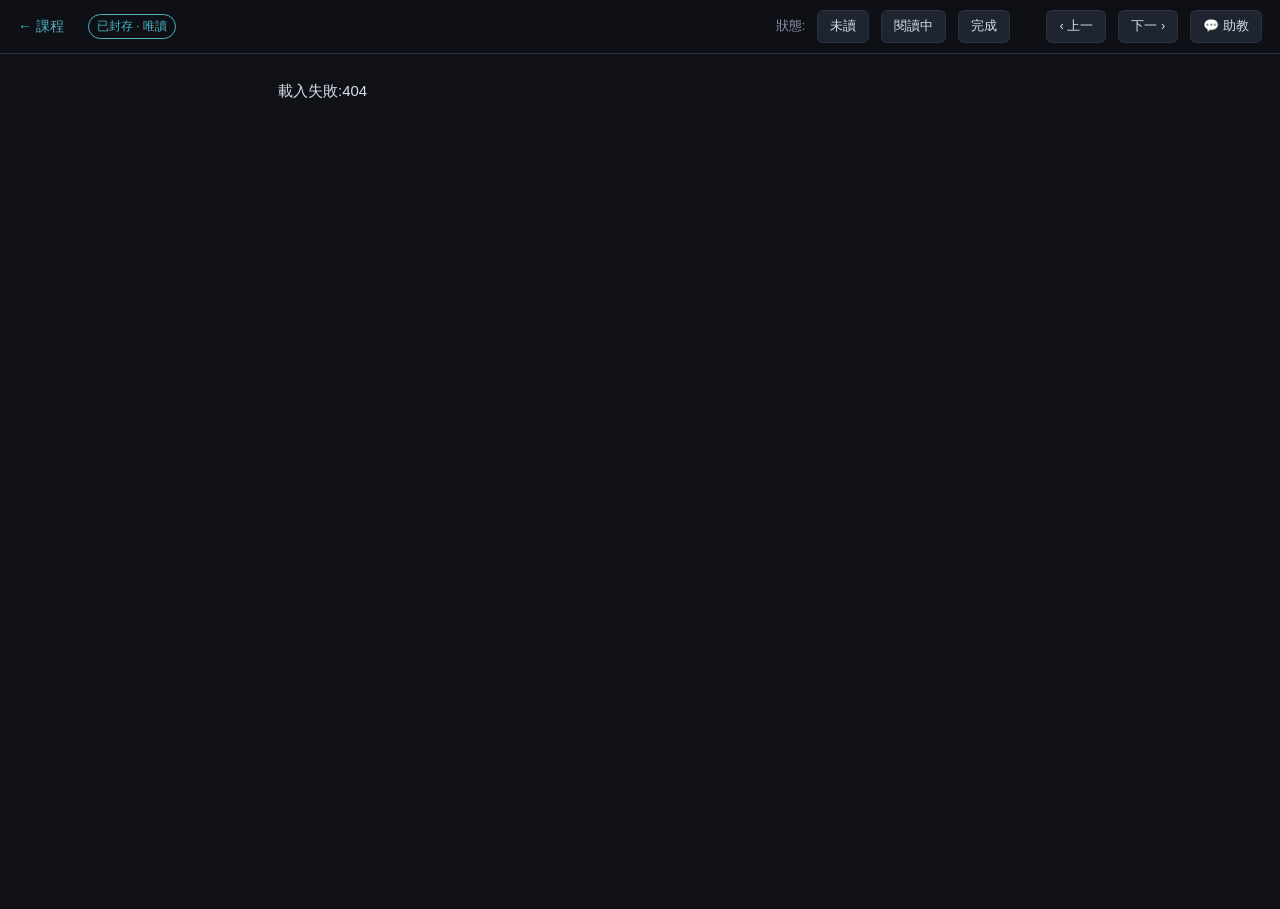
==== app/web/reader.html @ 12bd4fd9 "feat: 支援課程封存與來源搜尋" ====
<!DOCTYPE html>
<html lang="zh-TW">
<head>
<meta charset="utf-8">
<meta name="viewport" content="width=device-width, initial-scale=1">
<title>講義</title>
<link rel="manifest" href="manifest.json">
<link rel="icon" href="icon.svg" type="image/svg+xml">
<link rel="apple-touch-icon" href="apple-touch-icon.png">
<meta name="apple-mobile-web-app-capable" content="yes">
<meta name="apple-mobile-web-app-status-bar-style" content="default">
<meta name="theme-color" content="#0f1117">
<script src="pwa.js"></script>
<link rel="stylesheet" href="style.css">
<link rel="stylesheet" href="vendor/highlight-github-dark.min.css">
<link rel="stylesheet" href="vendor/katex/katex.min.css">
<script src="vendor/markdown-it.min.js"></script>
<script src="vendor/highlight.min.js"></script>
<script src="vendor/mermaid.min.js"></script>
<script src="vendor/katex/katex.min.js"></script>
<script src="vendor/katex/auto-render.min.js"></script>
</head>
<body>
<div class="topbar">
  <a id="backLink" href="./">← 課程</a>
  <span id="crumb" class="dim crumb"></span>
  <span id="archiveBadge" class="badge archived" hidden>已封存 · 唯讀</span>
  <span class="spacer"></span>
  <span class="dim hide-sm">狀態:</span>
  <button data-state="unread">未讀</button>
  <button data-state="reading">閱讀中</button>
  <button data-state="done">完成</button>
  <span class="hide-sm" style="width:12px"></span>
  <button id="prevBtn">‹ 上一</button>
  <button id="nextBtn">下一 ›</button>
  <button id="chatToggle">💬 助教</button>
</div>

<div class="layout">
  <div class="content">
    <article id="md" class="md"></article>
    <section id="selfcheck" class="md" style="padding-top:0"></section>
  </div>

  <aside class="chatpanel collapsed" id="chatpanel">
    <header>
      <b>單元助教</b>
      <span class="dim chat-sub">知道你的診斷弱點與本單元內容</span>
      <span class="spacer"></span>
      <button id="chatFull" title="切換全螢幕">⤢ 全螢幕</button>
      <button id="newChat" title="開新對話">＋新對話</button>
      <button id="chatClose" title="關閉">✕</button>
    </header>
    <div class="chatbar" id="chatBar" hidden>
      <select id="agentPick" title="選擇助教 agent"></select>
      <select id="modelPick" title="選擇模型"></select>
      <span class="dim" id="agentNote"></span>
    </div>
    <!-- 歷史對話自己一列:三個 select 塞不進 380px 側欄扣掉 padding 的 352px -->
    <div class="chatbar" id="sessRow" hidden>
      <select id="sessPick" title="切換歷史對話"></select>
      <span class="dim" id="sessNote"></span>
    </div>
    <div class="chatlog" id="chatlog"></div>
    <div class="chatinput">
      <textarea id="chatText" placeholder="問這份講義的任何問題…(Enter 送出,Shift+Enter 換行)"></textarea>
      <button class="primary" id="chatSend">送出</button>
    </div>
  </aside>
</div>

<script>
const qs = new URLSearchParams(location.search);
const course = qs.get('course'), unit = qs.get('unit');
// 回上一頁要回到這門課的專頁,不是首頁。講義是開在新分頁的,沒有 history 可退,
// 只能自己組 hash;course 缺了(不該發生)才退回首頁。
document.getElementById('backLink').href = course ? `./#/c/${encodeURIComponent(course)}` : './';
const mdi = window.markdownit({ html: false, linkify: true, breaks: false,
  highlight: (str, lang) => {
    if (lang === 'mermaid') return '<div class="mermaid">' + str.replace(/&/g,'&amp;').replace(/</g,'&lt;') + '</div>';
    if (lang && hljs.getLanguage(lang)) { try { return hljs.highlight(str, { language: lang }).value; } catch {} }
    return '';
  }});
mermaid.initialize({ startOnLoad: false, theme: 'dark' });

let unitData = null;
let OFFLINE = false; // SW 回快取(X-Sw-Cache: hit)= 連不上 Mac

async function api(path, opts) {
  const r = await fetch(path, opts);
  if (PWA.fromCache(r)) setOffline();
  if (!r.ok) throw new Error((await r.json().catch(()=>({}))).error || r.status);
  return r.json();
}

const isArchived = () => unitData && unitData.courseStatus === 'archived';

function applyArchiveUI() {
  if (!isArchived()) return;
  const badge = document.getElementById('archiveBadge');
  badge.hidden = false;
  document.querySelectorAll('.topbar [data-state]').forEach(b => {
    b.disabled = true; b.title = '課程已封存，請先還原才能修改進度';
  });
  const send = document.getElementById('chatSend');
  const ta = document.getElementById('chatText');
  send.disabled = true; send.title = '課程已封存，請先還原才能詢問助教';
  ta.disabled = true; ta.placeholder = '課程已封存，請先還原才能詢問助教';
  document.getElementById('newChat').disabled = true;
  agentPick.disabled = true; modelPick.disabled = true;
  document.querySelectorAll('#selfcheck textarea, #selfcheck button.primary').forEach(el => {
    el.disabled = true; el.title = '課程已封存，請先還原才能作答';
  });
  document.querySelectorAll('#selfcheck .result').forEach(r => {
    if (!r.textContent) r.textContent = '課程已封存，可查看歷次作答';
  });
}

function setOffline() {
  if (!OFFLINE) {
    OFFLINE = true;
    const b = document.createElement('span');
    b.className = 'badge offline';
    b.textContent = '離線';
    document.getElementById('crumb').after(b);
  }
  applyOfflineUI();
}

// 冪等;selfcheck 卡片是非同步長出來的,長完後需要再跑一次
function applyOfflineUI() {
  document.querySelectorAll('.topbar [data-state]').forEach(b => {
    b.disabled = true; b.title = '離線,需連上 Mac';
  });
  const send = document.getElementById('chatSend');
  send.disabled = true; send.title = '離線,需連上 Mac';
  const ta = document.getElementById('chatText');
  ta.disabled = true; ta.placeholder = '離線,需連上 Mac 才能使用助教';
  document.querySelectorAll('#selfcheck button.primary').forEach(b => {
    b.disabled = true; b.title = '離線,需連上 Mac';
  });
  document.querySelectorAll('#selfcheck .result').forEach(r => {
    if (!r.textContent) r.textContent = '離線,需連上 Mac 才能批改';
  });
}

function esc(s) { return s.replace(/&/g,'&amp;').replace(/</g,'&lt;'); }

async function load() {
  unitData = await api(`api/unit?course=${encodeURIComponent(course)}&unit=${encodeURIComponent(unit)}`);
  document.title = unitData.courseTitle + ' · ' + unit;
  document.getElementById('crumb').textContent = unitData.courseTitle + ' / ' + unit.replace(/\.md$/, '');
  if (isArchived()) document.getElementById('backLink').href = `./#/archive/${encodeURIComponent(course)}`;
  const mdEl = document.getElementById('md');
  mdEl.innerHTML = mdi.render(unitData.md);
  mermaid.run({ querySelector: '#md .mermaid' }).catch(()=>{});
  // $$ 數學式(fundamental-analysis 等課程使用)
  if (window.renderMathInElement) renderMathInElement(mdEl, {
    delimiters: [
      { left: '$$', right: '$$', display: true },
      { left: '\\(', right: '\\)', display: false },
    ],
    throwOnError: false,
  });
  // 講義內的相對 .md 連結改走 reader
  mdEl.querySelectorAll('a[href$=".md"]').forEach(a => {
    const href = a.getAttribute('href');
    if (/^https?:/.test(href)) return;
    const file = href.split('/').pop();
    a.href = `reader.html?course=${encodeURIComponent(course)}&unit=${encodeURIComponent(file)}`;
  });
  renderStateButtons(unitData.state);
  setupNav();
  renderSelfcheck().then(applyArchiveUI);
  applyArchiveUI();
  // 選單要先建好,loadChatHistory 才有辦法把它還原成該段對話用的 agent
  loadAgents().then(loadChatHistory);
}

function renderStateButtons(state) {
  document.querySelectorAll('.topbar [data-state]').forEach(b => {
    b.classList.toggle('active', b.dataset.state === state);
    b.disabled = !!isArchived();
    b.onclick = async () => {
      if (OFFLINE || isArchived()) return;
      await api('api/progress', { method: 'POST', headers: {'Content-Type':'application/json'},
        body: JSON.stringify({ course, unit, state: b.dataset.state }) });
      renderStateButtons(b.dataset.state);
    };
  });
}

function setupNav() {
  const files = unitData.units.map(u => u.file);
  const i = files.indexOf(unit);
  const go = f => location.href = `reader.html?course=${encodeURIComponent(course)}&unit=${encodeURIComponent(f)}`;
  const prev = document.getElementById('prevBtn'), next = document.getElementById('nextBtn');
  prev.disabled = i <= 0; next.disabled = i < 0 || i >= files.length - 1;
  prev.onclick = () => go(files[i-1]); next.onclick = () => go(files[i+1]);
}

// ---------- 自答題 ----------
async function renderSelfcheck() {
  const el = document.getElementById('selfcheck');
  if (!unitData.questions.length) return;
  const attempts = await api(`api/selfcheck?course=${encodeURIComponent(course)}&unit=${encodeURIComponent(unit)}`);
  el.innerHTML = '<h2>自答題(AI 批改)</h2><p class="dim">' + (isArchived()
    ? '這門課已封存，可查看歷次作答；還原後才能再次批改。'
    : '用自己的話、90 秒能講完的量。批改後才會顯示必含概念。') + '</p>';
  for (const q of unitData.questions) {
    const hist = attempts.filter(a => a.question_id === q.id);
    const last = hist[hist.length - 1];
    const card = document.createElement('div');
    card.className = 'card';
    card.innerHTML = `
      <div><b>${esc(q.question)}</b></div>
      ${last ? `<div class="dim">上次:<span class="verdict-${last.verdict}">${last.verdict === 'pass' ? '通過' : '回爐'}</span> · ${new Date(last.ts).toLocaleString('zh-TW')} · 共 ${hist.length} 次</div>` : ''}
      <textarea rows="4" placeholder="作答…"></textarea>
      <div style="margin-top:8px; display:flex; gap:8px; align-items:center;">
        <button class="primary">送出批改</button>
        ${hist.length ? '<button class="histBtn">歷次作答</button>' : ''}
        <span class="result dim"></span>
      </div>
      <div class="feedback"></div>`;
    const ta = card.querySelector('textarea');
    const btn = card.querySelector('button.primary');
    const result = card.querySelector('.result');
    const fb = card.querySelector('.feedback');
    btn.onclick = async () => {
      if (OFFLINE || isArchived() || !ta.value.trim()) return;
      btn.disabled = true; result.textContent = '批改中…(本機 claude,約 10-30 秒)'; result.className = 'result thinking';
      try {
        const g = await api('api/selfcheck', { method: 'POST', headers: {'Content-Type':'application/json'},
          body: JSON.stringify({ course, unit, qid: q.id, answer: ta.value }) });
        result.className = 'result';
        result.innerHTML = `<span class="verdict-${g.verdict}">${g.verdict === 'pass' ? '✔ 通過' : '↻ 回爐'}</span>`;
        fb.innerHTML = `<div class="card" style="margin-bottom:0">
          <div>${esc(g.feedback)}</div>
          ${g.missing && g.missing.length ? `<div class="dim" style="margin-top:6px">沒講到:${g.missing.map(esc).join('、')}</div>` : ''}
          <div style="margin-top:6px">必含概念:${g.keywords.map(k => `<span class="kw">${esc(k)}</span>`).join('')}</div>
        </div>`;
      } catch (e) { result.className = 'result'; result.textContent = '批改失敗:' + e.message; }
      btn.disabled = false;
    };
    const hb = card.querySelector('.histBtn');
    if (hb) hb.onclick = () => {
      fb.innerHTML = hist.map(a => `<div class="card" style="margin-bottom:6px">
        <div class="dim">${new Date(a.ts).toLocaleString('zh-TW')} · <span class="verdict-${a.verdict}">${a.verdict}</span></div>
        <div style="white-space:pre-wrap">${esc(a.answer)}</div>
        ${a.feedback ? `<div class="dim" style="margin-top:4px">${esc(a.feedback)}</div>` : ''}
      </div>`).join('');
    };
    el.appendChild(card);
  }
  if (OFFLINE) applyOfflineUI(); // 卡片長出來後補停用
  if (isArchived()) applyArchiveUI();
}

// ---------- 助教對話 ----------
const chatlog = document.getElementById('chatlog');
const panel = document.getElementById('chatpanel');
document.getElementById('chatToggle').onclick = () => panel.classList.toggle('collapsed');
document.getElementById('chatClose').onclick = () => panel.classList.add('collapsed');

// 全螢幕對話。上一/下一單元是整頁重新載入,狀態記在 localStorage 才不會每次都要重按。
const fullBtn = document.getElementById('chatFull');
function setFull(on) {
  panel.classList.toggle('full', on);
  fullBtn.textContent = on ? '⤡ 縮回' : '⤢ 全螢幕';
  try { localStorage.setItem('chatFull', on ? '1' : '0'); } catch {}
}
setFull((() => { try { return localStorage.getItem('chatFull') === '1'; } catch { return false; } })());
fullBtn.onclick = () => setFull(!panel.classList.contains('full'));
document.addEventListener('keydown', (e) => {
  // 全螢幕蓋住了 topbar,沒有 Esc 就只剩那顆縮回鈕可按
  if (e.key === 'Escape' && panel.classList.contains('full')) setFull(false);
});

// 串流時只有「已經貼在底部」才跟著往下捲。
// 原本每個 delta 都無條件 scrollTop = scrollHeight,使用者往上翻去看前面幾段時
// 會被一直拉回底部,等於沒辦法邊讀邊等。往上滑就放手,滑回底部自動恢復跟隨。
let stick = true;
const atBottom = () => chatlog.scrollHeight - chatlog.scrollTop - chatlog.clientHeight < 40;
chatlog.addEventListener('scroll', () => { stick = atBottom(); });
const followBottom = () => { if (stick) chatlog.scrollTop = chatlog.scrollHeight; };
const jumpBottom = () => { stick = true; chatlog.scrollTop = chatlog.scrollHeight; };

// ---------- agent / 模型選擇 ----------
// 只有一個 agent 可用時整列隱藏:給假選擇比少一個選項糟。
// 選擇存 localStorage,因為上一/下一單元是整頁重新載入。
const chatBar = document.getElementById('chatBar');
const agentPick = document.getElementById('agentPick');
const modelPick = document.getElementById('modelPick');
const agentNote = document.getElementById('agentNote');
let AGENTS = [];

const savedPick = (k, d) => { try { return localStorage.getItem(k) || d; } catch { return d; } };
const savePick = (k, v) => { try { localStorage.setItem(k, v); } catch {} };

function curAgent() { return AGENTS.find(a => a.id === agentPick.value) || null; }

function renderModels() {
  const a = curAgent();
  const models = (a && a.models) || [];
  if (!models.length) {
    // 問不到清單(例如 pi --list-models 失敗)就不假裝能選
    modelPick.innerHTML = '<option>(由 agent 自己決定)</option>';
    modelPick.disabled = true;
  } else {
    // 偏好要分 agent 存,不然切 agent 會把 claude 的 model id 帶到 pi 去(對不上)
    const want = savedPick(`chatModel:${a.id}`, a.defaultModel);
    const opt = m => `<option value="${m.id}"${m.id === want ? ' selected' : ''}>${esc(m.label)}</option>`;
    // pi 有 20+ 個模型橫跨多個 provider,分組才找得到東西
    const groups = [];
    for (const m of models) {
      const g = m.provider || '';
      if (!groups.length || groups[groups.length - 1].g !== g) groups.push({ g, items: [] });
      groups[groups.length - 1].items.push(m);
    }
    modelPick.disabled = false;
    modelPick.innerHTML = groups.map(({ g, items }) => g
      ? `<optgroup label="${esc(g)}">${items.map(opt).join('')}</optgroup>`
      : items.map(opt).join('')).join('');
    modelPick.title = (models.find(m => m.id === modelPick.value) || {}).note || '選擇模型';
  }
  agentNote.textContent = (a && a.note) || '';
  agentNote.title = agentNote.textContent;
}

async function loadAgents() {
  try {
    AGENTS = (await api('api/agents')).filter(a => a.available);
  } catch { AGENTS = []; }
  // 只有一個 agent 又只有一個模型時,這一列沒有任何可選的東西,直接收掉
  const models0 = ((AGENTS[0] || {}).models || []).length;
  chatBar.hidden = AGENTS.length === 0 || (AGENTS.length === 1 && models0 < 2);
  const want = savedPick('chatAgent', 'claude');
  agentPick.innerHTML = AGENTS.map(a =>
    `<option value="${a.id}"${a.id === want ? ' selected' : ''}>${esc(a.label)}</option>`).join('');
  if (!agentPick.value && AGENTS[0]) agentPick.value = AGENTS[0].id;
  agentPick.disabled = AGENTS.length < 2;
  renderModels();
  applyArchiveUI();
}

agentPick.onchange = () => {
  savePick('chatAgent', agentPick.value);
  renderModels();
  // session 不能跨 agent 續聊,所以換 agent 一定是開新對話 —— 講清楚,
  // 不然使用者會以為助教突然失憶
  nextNewSession = true;
  curSession = null;         // 換 agent 一定是開新的一段
  sessNote.textContent = '';
  const a = curAgent();
  const d = document.createElement('div');
  d.className = 'msg switch';
  d.textContent = `── 已切換到 ${a ? a.label : agentPick.value},以下是新的一段對話 ──`;
  chatlog.appendChild(d);
  jumpBottom();
};
modelPick.onchange = () => {
  const a = curAgent();
  if (a) savePick(`chatModel:${a.id}`, modelPick.value);
  modelPick.title = ((a || {}).models || []).find(m => m.id === modelPick.value)?.note || '';
};

function addMsg(role, text) {
  const d = document.createElement('div');
  d.className = 'msg ' + role;
  d.innerHTML = `<div class="who">${role === 'user' ? '你' : '助教'}</div><div class="bubble"></div>`;
  setMsgText(d, text, role);
  chatlog.appendChild(d);
  jumpBottom();   // 新訊息(送出/載入歷史)一律跳到底,這是使用者自己的動作
  return d;
}
function setMsgText(el, text, role) {
  const b = el.querySelector('.bubble');
  if (role === 'assistant') b.innerHTML = mdi.render(text);
  else b.textContent = text;
}

// ---------- 歷史對話 ----------
// chat_sessions 一直都存著每一段對話,但 /api/chat/history 以前只吐最新那段,
// 按過「＋新對話」或換過 agent 的舊紀錄就從 UI 消失了(DB 裡還在)。這裡把它們列出來。
const sessRow = document.getElementById('sessRow');
const sessPick = document.getElementById('sessPick');
const sessNote = document.getElementById('sessNote');
let latestSession = null;
let curSession = null;   // 目前在看/要續的那一段

const pad = n => String(n).padStart(2, '0');
const shortTs = iso => {
  const d = new Date(iso);
  return `${d.getMonth() + 1}/${d.getDate()} ${pad(d.getHours())}:${pad(d.getMinutes())}`;
};

function agentLabel(id) {
  const a = AGENTS.find(x => x.id === id);
  return a ? a.label : (id || '?');
}

function renderSessions(list, cur) {
  sessRow.hidden = list.length < 2;   // 只有一段就沒有「切換」的意義
  sessPick.innerHTML = list.map((s, i) => {
    const ask = (s.first_ask || '').replace(/\s+/g, ' ').slice(0, 18);
    const tail = i === 0 ? '(最新)' : '';
    return `<option value="${s.session_id}"${s.session_id === cur ? ' selected' : ''}>`
      + `${shortTs(s.created_at)} · ${agentLabel(s.agent)} · ${s.n} 則${tail} · ${esc(ask)}</option>`;
  }).join('');
}

// 舊對話可以直接續聊 —— 實測 claude --resume 接 5 天前 18 則的 session 沒問題,
// 30 段裡只有最舊 2 段的 session 檔已被 CLI 清掉;那種情況 driver 會自動退成
// 開新的一段並回報 resumeLost,不是硬錯。所以這裡只在離線時停用輸入框。
function setComposer() {
  const send = document.getElementById('chatSend');
  const ta = document.getElementById('chatText');
  if (OFFLINE) { applyOfflineUI(); return; }
  if (isArchived()) { applyArchiveUI(); return; }
  send.disabled = false; ta.disabled = false;
  ta.placeholder = '問這份講義的任何問題…(Enter 送出,Shift+Enter 換行)';
}

async function showSession(sessionId) {
  const qsp = `course=${encodeURIComponent(course)}&unit=${encodeURIComponent(unit)}`
    + (sessionId ? `&session=${encodeURIComponent(sessionId)}` : '');
  const h = await api(`api/chat/history?${qsp}`);
  latestSession = h.latest;
  chatlog.innerHTML = '';
  for (const m of h.messages) addMsg(m.role, m.content);
  renderSessions(h.sessions || [], h.sessionId);
  // 續聊的目標:使用者當下在看哪一段就續那一段(不再是一律續最新那段)
  curSession = h.sessionId || null;
  sessNote.textContent = (h.sessionId && h.sessionId !== h.latest) ? '接著這段聊' : '';
  setComposer();
  // 選單還原成這段對話當初用的設定,不然畫面顯示的 agent 跟實際續聊的會不一致
  if (h.agent && AGENTS.some(a => a.id === h.agent)) {
    agentPick.value = h.agent;
    renderModels();
    if (h.model) modelPick.value = h.model;
  }
  return h;
}

sessPick.onchange = () => showSession(sessPick.value).then(jumpBottom).catch(() => {});

/** 開新 session 後刷新清單(則數與最新那段都變了) */
async function refreshSessions() {
  try {
    const h = await api(`api/chat/history?course=${encodeURIComponent(course)}&unit=${encodeURIComponent(unit)}`);
    latestSession = h.latest;
    renderSessions(h.sessions || [], h.latest);
  } catch {}
}

async function loadChatHistory() {
  try {
    const h = await showSession(null);
    // 手機上不自動展開,避免一進頁面就蓋住講義
    if (h.messages.length && window.matchMedia('(min-width: 821px)').matches) {
      panel.classList.remove('collapsed');
      jumpBottom();   // 收合中的元素量不到高度,捲不動;展開後才有辦法定位到最新一則
    }
  } catch {}
}

let sending = false;
let nextNewSession = false;
async function sendChat() {
  const ta = document.getElementById('chatText');
  const text = ta.value.trim();
  if (OFFLINE || isArchived() || !text || sending) return;
  const newSession = nextNewSession; nextNewSession = false;
  sending = true; ta.value = '';
  addMsg('user', text);
  const holder = addMsg('assistant', '');
  holder.querySelector('.bubble').innerHTML = '<span class="thinking">思考中…</span>';
  let acc = '';
  try {
    const r = await fetch('api/chat', { method: 'POST', headers: {'Content-Type':'application/json'},
      body: JSON.stringify({ course, unit, message: text, newSession,
        // 續「當下在看的那一段」,不是一律續最新那段
        session: newSession ? undefined : (curSession || undefined),
        agent: agentPick.value || undefined,
        model: modelPick.disabled ? undefined : modelPick.value }) });
    if (!r.ok) throw new Error((await r.json().catch(() => ({}))).error || r.status);
    const reader = r.body.getReader();
    const dec = new TextDecoder();
    let buf = '';
    while (true) {
      const { done, value } = await reader.read();
      if (done) break;
      buf += dec.decode(value, { stream: true });
      let idx;
      while ((idx = buf.indexOf('\n\n')) >= 0) {
        const chunk = buf.slice(0, idx); buf = buf.slice(idx + 2);
        const ev = (chunk.match(/^event: (.+)$/m) || [])[1];
        const dataLine = (chunk.match(/^data: (.+)$/m) || [])[1];
        if (!ev || !dataLine) continue;
        const data = JSON.parse(dataLine);
        if (ev === 'delta') { acc += data.text; setMsgText(holder, acc, 'assistant'); followBottom(); }
        if (ev === 'done') {
          setMsgText(holder, data.text || acc, 'assistant');
          curSession = data.sessionId || curSession;
          if (data.resumeLost) {
            // 想續的那段 session 檔已被 CLI 清掉,driver 退成開新的一段 ——
            // 講清楚,不然使用者只會覺得助教突然失憶
            const d = document.createElement('div');
            d.className = 'msg switch';
            d.textContent = '── 這段舊對話的 CLI session 已不存在,以上是新開的一段（講義 context 有,但沒有前面的問答）──';
            holder.before(d);
            refreshSessions();
          }
        }
        if (ev === 'error') { setMsgText(holder, '⚠ ' + data.error, 'assistant'); }
      }
    }
  } catch (e) { setMsgText(holder, '⚠ ' + e.message, 'assistant'); }
  sending = false;
  followBottom();
  // 開了新的一段就要刷清單:多一個選項,而且「最新」換人了
  if (newSession) refreshSessions();
}

document.getElementById('chatSend').onclick = () => sendChat();
document.getElementById('chatText').addEventListener('keydown', (e) => {
  if (e.key === 'Enter' && !e.shiftKey) { e.preventDefault(); sendChat(); }
});
document.getElementById('newChat').onclick = () => {
  if (isArchived() || OFFLINE) return;
  chatlog.innerHTML = '';
  stick = true;
  nextNewSession = true;
  curSession = null;         // 開新的一段,不再續任何舊 session
  sessNote.textContent = '';
  const ta = document.getElementById('chatText');
  ta.placeholder = '新對話——第一則訊息會重新載入講義 context';
  ta.focus();
};

load().catch(e => { document.getElementById('md').textContent = '載入失敗:' + e.message; });
</script>
</body>
</html>
---- app/web/style.css ----
:root {
  --bg: #0f1117;
  --bg2: #161a23;
  --bg3: #1e2430;
  --fg: #d8dee9;
  --fg-dim: #8b93a7;
  --accent: #7c6ff0;
  --accent2: #4fb3bf;
  --ok: #4caf7d;
  --warn: #e0a458;
  --err: #e06c75;
  --border: #2a3140;
  --radius: 10px;
}
* { box-sizing: border-box; }
body {
  margin: 0; background: var(--bg); color: var(--fg);
  font: 15px/1.75 -apple-system, "PingFang TC", "Noto Sans TC", sans-serif;
}
a { color: var(--accent2); text-decoration: none; }
a:hover { text-decoration: underline; }
button {
  background: var(--bg3); color: var(--fg); border: 1px solid var(--border);
  border-radius: 6px; padding: 4px 12px; cursor: pointer; font: inherit; font-size: 13px;
}
button:hover { border-color: var(--accent); }
button:disabled { opacity: .45; cursor: not-allowed; }
button:disabled:hover { border-color: var(--border); }
button.primary { background: var(--accent); border-color: var(--accent); color: #fff; }
button.active { background: var(--accent); border-color: var(--accent); color: #fff; }
textarea {
  width: 100%; background: var(--bg2); color: var(--fg); border: 1px solid var(--border);
  border-radius: var(--radius); padding: 10px; font: inherit; resize: vertical;
}
textarea:focus { outline: none; border-color: var(--accent); }

.topbar {
  position: sticky; top: 0; z-index: 10; display: flex; align-items: center; gap: 12px;
  padding: 10px 18px; background: rgba(15,17,23,.92); backdrop-filter: blur(6px);
  border-bottom: 1px solid var(--border); font-size: 14px;
}
.spacer { flex: 1; }
.badge {
  display: inline-block; padding: 1px 8px; border-radius: 999px; font-size: 12px;
  border: 1px solid var(--border); color: var(--fg-dim);
}
.badge.done { color: var(--ok); border-color: var(--ok); }
.badge.reading { color: var(--warn); border-color: var(--warn); }
.badge.offline { color: var(--warn); border-color: var(--warn); }
.badge.archived { color: var(--accent2); border-color: var(--accent2); }

/* markdown 內容 */
.md { max-width: 780px; margin: 0 auto; padding: 24px 28px 80px; }
.md h1 { font-size: 26px; line-height: 1.4; border-bottom: 1px solid var(--border); padding-bottom: 10px; }
.md h2 { font-size: 20px; margin-top: 2.2em; border-bottom: 1px solid var(--border); padding-bottom: 6px; }
.md h3 { font-size: 17px; margin-top: 1.8em; }
.md code { background: var(--bg3); padding: 1px 5px; border-radius: 4px; font-size: 13px; }
.md pre { background: #11151c; border: 1px solid var(--border); border-radius: var(--radius); padding: 14px; overflow-x: auto; }
.md pre code { background: none; padding: 0; }
.md blockquote { margin: 1em 0; padding: 8px 16px; border-left: 3px solid var(--accent); background: var(--bg2); border-radius: 0 var(--radius) var(--radius) 0; color: var(--fg); }
.md table { border-collapse: collapse; width: 100%; display: block; overflow-x: auto; -webkit-overflow-scrolling: touch; }
.md th, .md td { border: 1px solid var(--border); padding: 6px 12px; text-align: left; }
.md th { background: var(--bg3); }
.md img { max-width: 100%; }
.md .mermaid { background: var(--bg2); border-radius: var(--radius); padding: 12px; text-align: center; overflow-x: auto; }

.card { background: var(--bg2); border: 1px solid var(--border); border-radius: var(--radius); padding: 16px 18px; margin: 14px 0; }
.dim { color: var(--fg-dim); font-size: 13px; }
.verdict-pass { color: var(--ok); font-weight: 700; }
.verdict-redo { color: var(--err); font-weight: 700; }
.kw { display: inline-block; margin: 2px 4px 2px 0; padding: 1px 8px; border-radius: 999px; background: var(--bg3); border: 1px solid var(--border); font-size: 12px; }

/* reader 版面:左內容右對話 */
.layout { display: flex; min-height: calc(100vh - 45px); }
.content { flex: 1; min-width: 0; }
.chatpanel {
  width: 380px; flex-shrink: 0; border-left: 1px solid var(--border); background: var(--bg2);
  display: flex; flex-direction: column; position: sticky; top: 45px; height: calc(100vh - 45px);
}
.chatpanel.collapsed { display: none; }
/* 全螢幕對話:蓋掉 topbar(z-index 10),靠 header 的縮回鈕或 Esc 退出 */
.chatpanel.full {
  position: fixed; inset: 0; top: 0; width: 100%; height: 100dvh; z-index: 50;
  border-left: 0;
}
/* 全螢幕下不讓文字撐滿整個螢幕寬——一行超過 80 幾個字就難讀了。
   用 padding 而不是 max-width,分隔線才能保持整條到底 */
.chatpanel.full .chatlog { padding-inline: max(12px, calc((100% - 820px) / 2)); }
.chatpanel.full .chatinput { padding-inline: max(10px, calc((100% - 820px) / 2)); }
.chatpanel header { padding: 10px 14px; border-bottom: 1px solid var(--border); display: flex; align-items: center; gap: 8px; font-size: 13px; }
/* 標題與按鈕不參與收縮,寧可讓副標題被截掉也不要把按鈕擠變形 */
.chatpanel header > b, .chatpanel header > button { flex: none; }
/* 副標題只是說明文字:380px 側欄放不下(標題+三顆按鈕就吃滿了),直接不顯示,
   全螢幕才拿出來。留 ellipsis 當保險,免得字數變多時又縮成一字一行 */
.chat-sub { display: none; min-width: 0; white-space: nowrap; overflow: hidden; text-overflow: ellipsis; }
.chatpanel.full .chat-sub { display: block; flex: 0 1 auto; }
/* agent / 模型選單。刻意放 header 下面自己一列 —— 380px 側欄的 header 已經被
   標題加三顆按鈕吃滿,再塞東西就會像副標題那樣被擠成一字一行 */
.chatbar { display: flex; align-items: center; gap: 6px; padding: 6px 14px;
  border-bottom: 1px solid var(--border); font-size: 12px; }
.chatbar[hidden] { display: none; }   /* display:flex 會蓋掉 hidden,必須明寫 */
.chatbar select { min-width: 0; background: var(--bg3); color: var(--fg);
  border: 1px solid var(--border); border-radius: 6px; padding: 3px 6px;
  font: inherit; font-size: 12px; }
.chatbar select:disabled { opacity: .45; }
.chatbar .dim { flex: 1; min-width: 0; white-space: nowrap; overflow: hidden;
  text-overflow: ellipsis; font-size: 11.5px; }
.chatlog { flex: 1; overflow-y: auto; padding: 12px; }
.msg { margin-bottom: 12px; font-size: 14px; line-height: 1.65; }
.msg .who { font-size: 11px; color: var(--fg-dim); margin-bottom: 2px; }
.msg.user .bubble { background: var(--bg3); border-radius: 10px; padding: 8px 12px; }
.msg.assistant .bubble { padding: 0 2px; }
/* 切換 agent 的分隔線:session 不能跨 agent 續聊,要讓使用者看得出斷點 */
.msg.switch { text-align: center; color: var(--fg-dim); font-size: 11.5px; margin: 16px 0; }
.msg .bubble :first-child { margin-top: 0; }
.msg .bubble :last-child { margin-bottom: 0; }
.msg .bubble pre { background: #11151c; border: 1px solid var(--border); border-radius: 8px; padding: 10px; overflow-x: auto; font-size: 12px; }
.msg .bubble code { background: var(--bg3); padding: 1px 4px; border-radius: 4px; font-size: 12.5px; }
.chatinput { border-top: 1px solid var(--border); padding: 10px; display: flex; gap: 8px; }
.chatinput textarea { flex: 1; min-height: 60px; font-size: 16px; } /* 16px 防 iOS 聚焦自動縮放 */
.thinking { color: var(--fg-dim); font-size: 13px; animation: pulse 1.2s infinite; }
@keyframes pulse { 50% { opacity: .4; } }

/* ---------- 手機版 ---------- */
@media (max-width: 820px) {
  body { font-size: 15px; }
  button { padding: 6px 12px; } /* 觸控目標加大 */
  .topbar { flex-wrap: wrap; gap: 6px 8px; padding: 8px 10px; position: static; }
  .topbar .hide-sm { display: none; }
  .topbar .crumb { flex: 1 1 100%; order: 10; white-space: nowrap; overflow: hidden; text-overflow: ellipsis; }
  .md { padding: 18px 16px 60px; }
  .md h1 { font-size: 22px; }
  .layout { display: block; min-height: 0; }
  /* 對話欄改全螢幕覆蓋層 */
  .chatpanel {
    position: fixed; inset: 0; width: 100%; height: 100dvh; z-index: 50;
    border-left: 0; top: 0;
  }
  .chatpanel header { padding: 12px 14px; }
  .chatinput textarea { min-height: 48px; }
  #chatFull { display: none; } /* 手機本來就是全螢幕覆蓋,這顆按鈕沒意義 */
}

/* index:圖 + 側欄 */
.home { display: flex; height: calc(100vh - 45px); }
#cy { flex: 1; min-width: 0; }
.sidebar { width: 340px; flex-shrink: 0; border-left: 1px solid var(--border); background: var(--bg2); overflow-y: auto; padding: 14px; }
.sidebar h3 { font-size: 14px; color: var(--fg-dim); margin: 18px 0 8px; }
.sidebar h3:first-child { margin-top: 0; }
.course-item { padding: 8px 10px; border-radius: 8px; margin-bottom: 6px; background: var(--bg3); }
.course-item .bar { height: 4px; background: var(--border); border-radius: 2px; margin-top: 6px; overflow: hidden; }
.course-item .bar i { display: block; height: 100%; background: linear-gradient(90deg, var(--accent), var(--accent2)); }
.rec { font-size: 12.5px; padding: 5px 0; border-bottom: 1px dashed var(--border); color: var(--fg-dim); }
.rec b { color: var(--fg); font-weight: 600; }
---- app/web/vendor/highlight-github-dark.min.css ----
pre code.hljs{display:block;overflow-x:auto;padding:1em}code.hljs{padding:3px 5px}/*!
  Theme: GitHub Dark
  Description: Dark theme as seen on github.com
  Author: github.com
  Maintainer: @Hirse
  Updated: 2021-05-15

  Outdated base version: https://github.com/primer/github-syntax-dark
  Current colors taken from GitHub's CSS
*/.hljs{color:#c9d1d9;background:#0d1117}.hljs-doctag,.hljs-keyword,.hljs-meta .hljs-keyword,.hljs-template-tag,.hljs-template-variable,.hljs-type,.hljs-variable.language_{color:#ff7b72}.hljs-title,.hljs-title.class_,.hljs-title.class_.inherited__,.hljs-title.function_{color:#d2a8ff}.hljs-attr,.hljs-attribute,.hljs-literal,.hljs-meta,.hljs-number,.hljs-operator,.hljs-selector-attr,.hljs-selector-class,.hljs-selector-id,.hljs-variable{color:#79c0ff}.hljs-meta .hljs-string,.hljs-regexp,.hljs-string{color:#a5d6ff}.hljs-built_in,.hljs-symbol{color:#ffa657}.hljs-code,.hljs-comment,.hljs-formula{color:#8b949e}.hljs-name,.hljs-quote,.hljs-selector-pseudo,.hljs-selector-tag{color:#7ee787}.hljs-subst{color:#c9d1d9}.hljs-section{color:#1f6feb;font-weight:700}.hljs-bullet{color:#f2cc60}.hljs-emphasis{color:#c9d1d9;font-style:italic}.hljs-strong{color:#c9d1d9;font-weight:700}.hljs-addition{color:#aff5b4;background-color:#033a16}.hljs-deletion{color:#ffdcd7;background-color:#67060c}
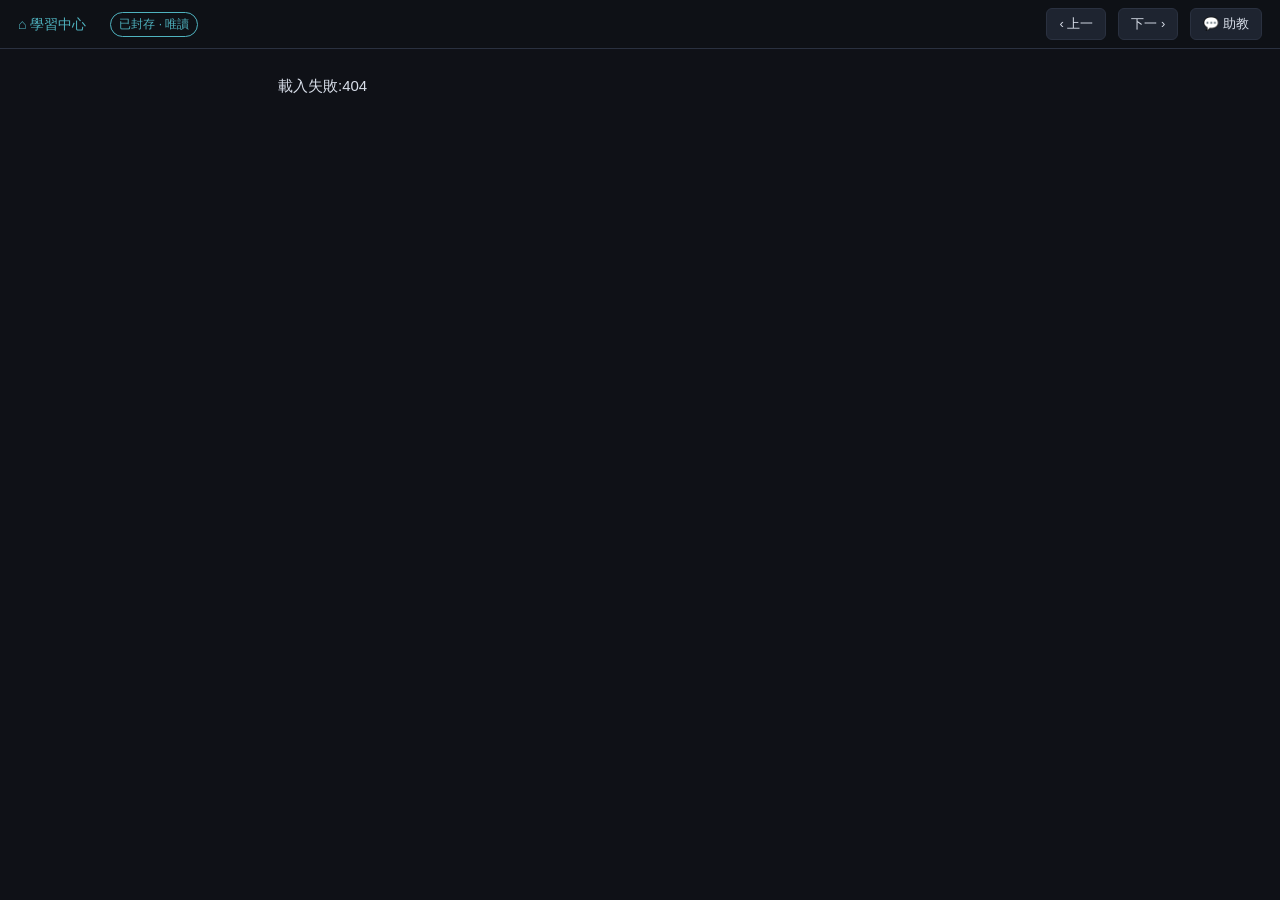
==== commit 5e1c5354: "feat: add activity navigation and course view drawer" ====
--- a/app/web/reader.html
+++ b/app/web/reader.html
@@ -22,23 +22,29 @@
 </head>
 <body>
 <div class="topbar">
-  <a id="backLink" href="./">← 課程</a>
-  <span id="crumb" class="dim crumb"></span>
+  <a id="homeLink" href="./">⌂ <span class="nav-label">學習中心</span></a>
+  <button id="courseViewToggle" hidden>🧭 <span class="nav-label">課程導覽</span></button>
+  <span id="crumb" class="dim crumb"><a id="courseLink"></a><span id="unitCrumb"></span></span>
   <span id="archiveBadge" class="badge archived" hidden>已封存 · 唯讀</span>
   <span class="spacer"></span>
-  <span class="dim hide-sm">狀態:</span>
-  <button data-state="unread">未讀</button>
-  <button data-state="reading">閱讀中</button>
-  <button data-state="done">完成</button>
-  <span class="hide-sm" style="width:12px"></span>
   <button id="prevBtn">‹ 上一</button>
   <button id="nextBtn">下一 ›</button>
-  <button id="chatToggle">💬 助教</button>
+  <button id="chatToggle">💬 <span class="nav-label">助教</span></button>
 </div>
 
 <div class="layout">
+  <aside class="coursepanel collapsed" id="coursepanel">
+    <header>
+      <div><b>課程導覽</b><div id="courseViewTitle" class="dim"></div></div>
+      <span class="spacer"></span>
+      <button id="courseViewClose" title="關閉">✕</button>
+    </header>
+    <div id="courseViewHost" class="course-view-host"></div>
+  </aside>
+
   <div class="content">
     <article id="md" class="md"></article>
+    <section id="activities" class="md activity-section" style="padding-top:0"></section>
     <section id="selfcheck" class="md" style="padding-top:0"></section>
   </div>
 
@@ -72,9 +78,6 @@
 <script>
 const qs = new URLSearchParams(location.search);
 const course = qs.get('course'), unit = qs.get('unit');
-// 回上一頁要回到這門課的專頁,不是首頁。講義是開在新分頁的,沒有 history 可退,
-// 只能自己組 hash;course 缺了(不該發生)才退回首頁。
-document.getElementById('backLink').href = course ? `./#/c/${encodeURIComponent(course)}` : './';
 const mdi = window.markdownit({ html: false, linkify: true, breaks: false,
   highlight: (str, lang) => {
     if (lang === 'mermaid') return '<div class="mermaid">' + str.replace(/&/g,'&amp;').replace(/</g,'&lt;') + '</div>';
@@ -85,6 +88,9 @@
 
 let unitData = null;
 let OFFLINE = false; // SW 回快取(X-Sw-Cache: hit)= 連不上 Mac
+const VIEW_PROTOCOL = 1;
+const viewInstances = new Map(); // iframe.contentWindow → instance
+let courseActivitiesPromise = null;
 
 async function api(path, opts) {
   const r = await fetch(path, opts);
@@ -99,7 +105,7 @@
   if (!isArchived()) return;
   const badge = document.getElementById('archiveBadge');
   badge.hidden = false;
-  document.querySelectorAll('.topbar [data-state]').forEach(b => {
+  document.querySelectorAll('.unit-state-bar [data-state]').forEach(b => {
     b.disabled = true; b.title = '課程已封存，請先還原才能修改進度';
   });
   const send = document.getElementById('chatSend');
@@ -108,8 +114,8 @@
   ta.disabled = true; ta.placeholder = '課程已封存，請先還原才能詢問助教';
   document.getElementById('newChat').disabled = true;
   agentPick.disabled = true; modelPick.disabled = true;
-  document.querySelectorAll('#selfcheck textarea, #selfcheck button.primary').forEach(el => {
-    el.disabled = true; el.title = '課程已封存，請先還原才能作答';
+  document.querySelectorAll('#selfcheck textarea, #selfcheck button.primary, .activity-control').forEach(el => {
+    el.disabled = true; el.title = '課程已封存，請先還原才能修改';
   });
   document.querySelectorAll('#selfcheck .result').forEach(r => {
     if (!r.textContent) r.textContent = '課程已封存，可查看歷次作答';
@@ -129,30 +135,38 @@
 
 // 冪等;selfcheck 卡片是非同步長出來的,長完後需要再跑一次
 function applyOfflineUI() {
-  document.querySelectorAll('.topbar [data-state]').forEach(b => {
+  document.querySelectorAll('.unit-state-bar [data-state]').forEach(b => {
     b.disabled = true; b.title = '離線,需連上 Mac';
   });
   const send = document.getElementById('chatSend');
   send.disabled = true; send.title = '離線,需連上 Mac';
   const ta = document.getElementById('chatText');
   ta.disabled = true; ta.placeholder = '離線,需連上 Mac 才能使用助教';
-  document.querySelectorAll('#selfcheck button.primary').forEach(b => {
+  document.querySelectorAll('#selfcheck button.primary, .activity-control').forEach(b => {
     b.disabled = true; b.title = '離線,需連上 Mac';
   });
+  broadcastView({ type: 'view:writable', writable: false });
   document.querySelectorAll('#selfcheck .result').forEach(r => {
     if (!r.textContent) r.textContent = '離線,需連上 Mac 才能批改';
   });
 }
 
-function esc(s) { return s.replace(/&/g,'&amp;').replace(/</g,'&lt;'); }
+function esc(s) { return String(s ?? '').replace(/[&<>"']/g, c => ({'&':'&amp;','<':'&lt;','>':'&gt;','"':'&quot;',"'":'&#39;'}[c])); }
 
 async function load() {
   unitData = await api(`api/unit?course=${encodeURIComponent(course)}&unit=${encodeURIComponent(unit)}`);
   document.title = unitData.courseTitle + ' · ' + unit;
-  document.getElementById('crumb').textContent = unitData.courseTitle + ' / ' + unit.replace(/\.md$/, '');
-  if (isArchived()) document.getElementById('backLink').href = `./#/archive/${encodeURIComponent(course)}`;
+  const courseLink = document.getElementById('courseLink');
+  courseLink.textContent = unitData.courseNavTitle || unitData.courseTitle;
+  courseLink.href = isArchived() ? `./#/archive/${encodeURIComponent(course)}` : `./#/c/${encodeURIComponent(course)}`;
+  const unitLabel = unit.replace(/\.md$/, '').replace(/^(\d+)-/, '$1 ').replaceAll('-', ' ')
+    .replace(/\b[a-z]/g, c => c.toUpperCase());
+  document.getElementById('unitCrumb').textContent = ` / ${unitLabel}`;
   const mdEl = document.getElementById('md');
   mdEl.innerHTML = mdi.render(unitData.md);
+  installUnitStateBar(mdEl);
+  setupCourseDrawer();
+  mountViews(mdEl);
   mermaid.run({ querySelector: '#md .mermaid' }).catch(()=>{});
   // $$ 數學式(fundamental-analysis 等課程使用)
   if (window.renderMathInElement) renderMathInElement(mdEl, {
@@ -171,14 +185,168 @@
   });
   renderStateButtons(unitData.state);
   setupNav();
+  renderActivities();
   renderSelfcheck().then(applyArchiveUI);
   applyArchiveUI();
   // 選單要先建好,loadChatHistory 才有辦法把它還原成該段對話用的 agent
   loadAgents().then(loadChatHistory);
 }
 
+function installUnitStateBar(root) {
+  const heading = root.querySelector('h1');
+  if (!heading) return;
+  const bar = document.createElement('div');
+  bar.className = 'unit-state-bar';
+  bar.innerHTML = `<span class="dim">本單元：</span>
+    <button data-state="unread">未讀</button>
+    <button data-state="reading">閱讀中</button>
+    <button data-state="done">完成</button>`;
+  heading.after(bar);
+}
+
+function parseViewDirective(source) {
+  const text = String(source || '').trim();
+  if (!text) throw new Error('view directive 不可為空');
+  let id;
+  if (text.startsWith('{')) {
+    const cfg = JSON.parse(text);
+    if (Object.keys(cfg).some(k => !['id', 'view'].includes(k))) throw new Error('view directive 有未知欄位');
+    id = cfg.id || cfg.view;
+  } else id = text;
+  if (!/^[a-z0-9][a-z0-9._-]*$/.test(id || '')) throw new Error('view id 無效');
+  return { id };
+}
+
+function broadcastView(message) {
+  for (const instance of viewInstances.values()) {
+    instance.frame.contentWindow?.postMessage({ protocol: VIEW_PROTOCOL, ...message }, '*');
+  }
+}
+
+function updateLocalActivityState(activityId, state, updatedAt = null) {
+  if (unitData?.activities) {
+    const activity = unitData.activities.find(a => a.id === activityId);
+    if (activity) { activity.state = state; activity.updatedAt = updatedAt; }
+  }
+  document.querySelectorAll(`[data-activity-id="${CSS.escape(activityId)}"]`).forEach(el => {
+    if (el.matches('select')) el.value = state;
+    const card = el.closest('.activity-card');
+    const dot = card?.querySelector('.activity-state-dot');
+    if (dot) dot.className = `activity-state-dot st-${state}`;
+  });
+}
+
+async function initView(instance) {
+  try {
+    courseActivitiesPromise ||= api(`api/v1/courses/${encodeURIComponent(course)}/activities`);
+    const [payload, viewPayload] = await Promise.all([
+      courseActivitiesPromise,
+      api(`api/view-data?course=${encodeURIComponent(course)}&view=${encodeURIComponent(instance.definition.id)}`),
+    ]);
+    instance.activities = new Map(payload.activities.map(a => [a.id, a]));
+    instance.shell.querySelector('.view-status').hidden = true;
+    instance.frame.contentWindow.postMessage({
+      protocol: VIEW_PROTOCOL,
+      type: 'view:init',
+      course,
+      unit,
+      surface: instance.surface,
+      view: instance.definition,
+      writable: payload.writable && !OFFLINE,
+      revision: payload.revision,
+      activities: payload.activities,
+      data: viewPayload.data,
+    }, '*');
+  } catch (e) {
+    instance.shell.classList.add('view-error');
+    instance.shell.querySelector('.view-status').textContent = `View 載入失敗：${e.message}`;
+  }
+}
+
+function mountView(definition, shell, surface = 'inline') {
+  shell.innerHTML = `<div class="view-status dim">載入 ${esc(definition.title)}…</div>`;
+  const frame = document.createElement('iframe');
+  frame.className = 'course-view-frame';
+  frame.title = definition.title;
+  frame.setAttribute('sandbox', 'allow-scripts');
+  if (surface === 'drawer') frame.style.height = '100%';
+  else frame.style.height = `${definition.height || 720}px`;
+  frame.src = `course-view/${encodeURIComponent(course)}/${encodeURIComponent(definition.id)}.html`;
+  shell.appendChild(frame);
+  const instance = { frame, shell, definition, surface, activities: new Map() };
+  frame.addEventListener('load', () => {
+    viewInstances.set(frame.contentWindow, instance);
+    initView(instance);
+  });
+}
+
+function setupCourseDrawer() {
+  const definition = (unitData.views || []).find(v => v.id === unitData.courseDrawer);
+  if (!definition) return;
+  document.getElementById('courseViewToggle').hidden = false;
+  document.getElementById('courseViewTitle').textContent = definition.title;
+  const shell = document.createElement('div');
+  shell.className = 'course-view-shell drawer';
+  document.getElementById('courseViewHost').replaceChildren(shell);
+  mountView(definition, shell, 'drawer');
+}
+
+function mountViews(root) {
+  for (const code of root.querySelectorAll('pre > code.language-view')) {
+    const pre = code.parentElement;
+    try {
+      const config = parseViewDirective(code.textContent);
+      const definition = (unitData.views || []).find(v => v.id === config.id);
+      if (!definition) throw new Error(`課程沒有宣告 view「${config.id}」`);
+      const shell = document.createElement('div');
+      shell.className = 'course-view-shell';
+      pre.replaceWith(shell);
+      mountView(definition, shell, 'inline');
+    } catch (e) {
+      const error = document.createElement('div');
+      error.className = 'card view-error'; error.textContent = `View directive 無效：${e.message}`;
+      pre.replaceWith(error);
+    }
+  }
+}
+
+window.addEventListener('message', async event => {
+  const instance = viewInstances.get(event.source), message = event.data;
+  if (!instance || !message || message.protocol !== VIEW_PROTOCOL || typeof message.type !== 'string') return;
+  if (message.type === 'view:resize') {
+    const height = Math.max(240, Math.min(1600, Number(message.height) || 0));
+    if (height && instance.surface !== 'drawer') instance.frame.style.height = `${Math.ceil(height)}px`;
+    return;
+  }
+  if (message.type === 'view:open-activity') {
+    const activity = instance.activities.get(message.activityId);
+    if (activity?.url) window.open(activity.url, '_blank', 'noopener');
+    return;
+  }
+  if (message.type !== 'view:set-state') return;
+  const requestId = message.requestId || null;
+  try {
+    if (OFFLINE || isArchived()) throw new Error(OFFLINE ? '目前離線' : '課程已封存');
+    if (!['todo', 'doing', 'done'].includes(message.state)) throw new Error('state 無效');
+    if (!instance.activities.has(message.activityId)) throw new Error('activity 不存在');
+    const result = await api(`api/v1/courses/${encodeURIComponent(course)}/activities/${encodeURIComponent(message.activityId)}`, {
+      method: 'PATCH', headers: {'Content-Type':'application/json'}, body: JSON.stringify({ state: message.state }),
+    });
+    for (const current of viewInstances.values()) {
+      const activity = current.activities.get(message.activityId);
+      if (activity) { activity.state = result.activity.state; activity.updatedAt = result.activity.updatedAt; }
+    }
+    updateLocalActivityState(message.activityId, result.activity.state, result.activity.updatedAt);
+    broadcastView({ type: 'view:state', requestId, activityId: message.activityId,
+      state: result.activity.state, updatedAt: result.activity.updatedAt });
+  } catch (e) {
+    instance.frame.contentWindow.postMessage({ protocol: VIEW_PROTOCOL, type: 'view:error', requestId,
+      activityId: message.activityId, error: e.message }, '*');
+  }
+});
+
 function renderStateButtons(state) {
-  document.querySelectorAll('.topbar [data-state]').forEach(b => {
+  document.querySelectorAll('.unit-state-bar [data-state]').forEach(b => {
     b.classList.toggle('active', b.dataset.state === state);
     b.disabled = !!isArchived();
     b.onclick = async () => {
@@ -197,6 +365,53 @@
   const prev = document.getElementById('prevBtn'), next = document.getElementById('nextBtn');
   prev.disabled = i <= 0; next.disabled = i < 0 || i >= files.length - 1;
   prev.onclick = () => go(files[i-1]); next.onclick = () => go(files[i+1]);
+}
+
+// ---------- 本單元 Activity／任務 ----------
+function renderActivities() {
+  const host = document.getElementById('activities');
+  const list = unitData.activities || [];
+  if (!list.length) { host.innerHTML = ''; return; }
+  const stateLabel = { todo: '未做', doing: '進行中', done: '完成' };
+  const roleLabel = { anchor: 'Anchor', practice: '練習', extension: '延伸' };
+  host.innerHTML = `<h2>本單元任務</h2><p class="dim">只記錄未做、進行中、完成三種狀態。</p>`;
+  for (const a of list) {
+    const card = document.createElement('div');
+    card.className = 'activity-card';
+    card.innerHTML = `<div class="activity-head">
+      <span class="activity-state-dot st-${esc(a.state)}"></span>
+      ${a.url ? `<a href="${esc(a.url)}" target="_blank" rel="noopener"><b>${esc(a.title)}</b> ↗</a>` : `<b>${esc(a.title)}</b>`}
+      <span class="kw">${esc(roleLabel[a.role] || a.role)}</span>
+      ${a.metadata && a.metadata.difficulty ? `<span class="kw">${esc(a.metadata.difficulty)}</span>` : ''}
+      <span class="spacer"></span>
+      <select class="activity-control activity-state" aria-label="任務狀態">
+        ${Object.entries(stateLabel).map(([v,l]) => `<option value="${v}"${a.state === v ? ' selected' : ''}>${l}</option>`).join('')}
+      </select>
+    </div>`;
+    card.dataset.activityId = a.id;
+    const state = card.querySelector('.activity-state');
+    state.dataset.activityId = a.id;
+    state.onchange = async () => {
+      if (OFFLINE || isArchived()) return;
+      state.disabled = true;
+      try {
+        const result = await api(`api/v1/courses/${encodeURIComponent(course)}/activities/${encodeURIComponent(a.id)}`, {
+          method: 'PATCH', headers: {'Content-Type':'application/json'}, body: JSON.stringify({ state: state.value }) });
+        a.state = result.activity.state;
+        a.updatedAt = result.activity.updatedAt;
+        for (const current of viewInstances.values()) {
+          const activity = current.activities.get(a.id);
+          if (activity) { activity.state = a.state; activity.updatedAt = a.updatedAt; }
+        }
+        updateLocalActivityState(a.id, a.state, a.updatedAt);
+        broadcastView({ type: 'view:state', activityId: a.id, state: a.state, updatedAt: a.updatedAt });
+      } catch (e) { state.value = a.state; alert('更新任務失敗：' + e.message); }
+      state.disabled = false;
+    };
+    host.appendChild(card);
+  }
+  if (OFFLINE) applyOfflineUI();
+  if (isArchived()) applyArchiveUI();
 }
 
 // ---------- 自答題 ----------
@@ -259,8 +474,32 @@
 // ---------- 助教對話 ----------
 const chatlog = document.getElementById('chatlog');
 const panel = document.getElementById('chatpanel');
-document.getElementById('chatToggle').onclick = () => panel.classList.toggle('collapsed');
-document.getElementById('chatClose').onclick = () => panel.classList.add('collapsed');
+const coursePanel = document.getElementById('coursepanel');
+const courseViewToggle = document.getElementById('courseViewToggle');
+const chatToggle = document.getElementById('chatToggle');
+function closeCoursePanel() {
+  coursePanel.classList.add('collapsed');
+  courseViewToggle.classList.remove('active');
+}
+function closeChatPanel() {
+  panel.classList.add('collapsed');
+  chatToggle.classList.remove('active');
+  if (panel.classList.contains('full')) setFull(false);
+}
+courseViewToggle.onclick = () => {
+  const opening = coursePanel.classList.contains('collapsed');
+  if (opening) closeChatPanel();
+  coursePanel.classList.toggle('collapsed', !opening);
+  courseViewToggle.classList.toggle('active', opening);
+};
+document.getElementById('courseViewClose').onclick = closeCoursePanel;
+chatToggle.onclick = () => {
+  const opening = panel.classList.contains('collapsed');
+  if (opening) closeCoursePanel();
+  panel.classList.toggle('collapsed', !opening);
+  chatToggle.classList.toggle('active', opening);
+};
+document.getElementById('chatClose').onclick = closeChatPanel;
 
 // 全螢幕對話。上一/下一單元是整頁重新載入,狀態記在 localStorage 才不會每次都要重按。
 const fullBtn = document.getElementById('chatFull');
@@ -273,7 +512,9 @@
 fullBtn.onclick = () => setFull(!panel.classList.contains('full'));
 document.addEventListener('keydown', (e) => {
   // 全螢幕蓋住了 topbar,沒有 Esc 就只剩那顆縮回鈕可按
-  if (e.key === 'Escape' && panel.classList.contains('full')) setFull(false);
+  if (e.key !== 'Escape') return;
+  if (panel.classList.contains('full')) setFull(false);
+  else if (!coursePanel.classList.contains('collapsed')) closeCoursePanel();
 });
 
 // 串流時只有「已經貼在底部」才跟著往下捲。
--- a/app/web/style.css
+++ b/app/web/style.css
@@ -11,8 +11,10 @@
   --err: #e06c75;
   --border: #2a3140;
   --radius: 10px;
+  --topbar-height: 49px;
 }
 * { box-sizing: border-box; }
+html { scroll-padding-top: calc(var(--topbar-height) + 12px); }
 body {
   margin: 0; background: var(--bg); color: var(--fg);
   font: 15px/1.75 -apple-system, "PingFang TC", "Noto Sans TC", sans-serif;
@@ -35,10 +37,13 @@
 textarea:focus { outline: none; border-color: var(--accent); }
 
 .topbar {
-  position: sticky; top: 0; z-index: 10; display: flex; align-items: center; gap: 12px;
-  padding: 10px 18px; background: rgba(15,17,23,.92); backdrop-filter: blur(6px);
+  position: fixed; inset: 0 0 auto 0; height: var(--topbar-height); z-index: 10;
+  display: flex; align-items: center; gap: 12px;
+  padding: 7px 18px; background: rgba(15,17,23,.94); backdrop-filter: blur(6px);
   border-bottom: 1px solid var(--border); font-size: 14px;
 }
+.topbar .crumb a { color: var(--fg-dim); }
+.topbar .crumb a:hover { color: var(--accent2); }
 .spacer { flex: 1; }
 .badge {
   display: inline-block; padding: 1px 8px; border-radius: 999px; font-size: 12px;
@@ -63,6 +68,14 @@
 .md th { background: var(--bg3); }
 .md img { max-width: 100%; }
 .md .mermaid { background: var(--bg2); border-radius: var(--radius); padding: 12px; text-align: center; overflow-x: auto; }
+.course-view-shell { margin: 18px 0; border: 1px solid var(--border); border-radius: var(--radius); background: var(--bg2); overflow: hidden; }
+.course-view-frame { display: block; width: 100%; min-height: 240px; border: 0; background: var(--bg); transition: height .15s ease; }
+.course-view-shell.drawer { margin: 0; border: 0; border-radius: 0; height: 100%; display: flex; flex-direction: column; }
+.course-view-shell.drawer .course-view-frame { flex: 1; min-height: 0; }
+.course-view-host { flex: 1; min-height: 0; overflow: hidden; }
+.course-view-shell > .view-status { padding: 9px 13px; border-bottom: 1px solid var(--border); }
+.course-view-shell > .view-status[hidden] { display: none; }
+.view-error { color: var(--err); border-color: var(--err); }
 
 .card { background: var(--bg2); border: 1px solid var(--border); border-radius: var(--radius); padding: 16px 18px; margin: 14px 0; }
 .dim { color: var(--fg-dim); font-size: 13px; }
@@ -70,12 +83,38 @@
 .verdict-redo { color: var(--err); font-weight: 700; }
 .kw { display: inline-block; margin: 2px 4px 2px 0; padding: 1px 8px; border-radius: 999px; background: var(--bg3); border: 1px solid var(--border); font-size: 12px; }
 
-/* reader 版面:左內容右對話 */
-.layout { display: flex; min-height: calc(100vh - 45px); }
+.unit-state-bar { display: flex; align-items: center; gap: 7px; margin: 10px 0 18px; }
+.unit-state-bar button { padding: 3px 9px; font-size: 12px; }
+
+/* Unit activity checklist */
+.activity-card { background: var(--bg2); border: 1px solid var(--border); border-radius: var(--radius); padding: 11px 14px; margin: 8px 0; }
+.activity-head { display: flex; align-items: center; gap: 8px; min-width: 0; }
+.activity-head a { color: var(--fg); text-decoration: none; min-width: 0; }
+.activity-head a:hover { color: var(--accent); }
+.activity-state-dot { width: 9px; height: 9px; border-radius: 50%; background: var(--fg-dim); flex: none; }
+.activity-state-dot.st-doing { background: #d97706; }
+.activity-state-dot.st-done { background: var(--ok); }
+.activity-control { background: var(--bg3); color: var(--fg); border: 1px solid var(--border); border-radius: 6px; padding: 5px 8px; font: inherit; font-size: 12px; }
+@media (max-width: 700px) {
+  .activity-head { flex-wrap: wrap; }
+  .activity-head .spacer { display: none; }
+}
+
+/* reader 版面:左課程導覽、中央內容、右助教 */
+.layout { display: flex; margin-top: var(--topbar-height); min-height: calc(100vh - var(--topbar-height)); }
 .content { flex: 1; min-width: 0; }
+.coursepanel {
+  width: 440px; flex-shrink: 0; border-right: 1px solid var(--border); background: var(--bg2);
+  display: flex; flex-direction: column; position: sticky; top: var(--topbar-height); height: calc(100vh - var(--topbar-height));
+}
+.coursepanel.collapsed { display: none; }
+.coursepanel > header { min-height: 48px; padding: 8px 12px; border-bottom: 1px solid var(--border); display: flex; align-items: center; gap: 8px; }
+.coursepanel > header > div { min-width: 0; }
+.coursepanel > header b, .coursepanel > header .dim { display: block; white-space: nowrap; overflow: hidden; text-overflow: ellipsis; }
+.coursepanel > header .dim { font-size: 11px; }
 .chatpanel {
   width: 380px; flex-shrink: 0; border-left: 1px solid var(--border); background: var(--bg2);
-  display: flex; flex-direction: column; position: sticky; top: 45px; height: calc(100vh - 45px);
+  display: flex; flex-direction: column; position: sticky; top: var(--topbar-height); height: calc(100vh - var(--topbar-height));
 }
 .chatpanel.collapsed { display: none; }
 /* 全螢幕對話:蓋掉 topbar(z-index 10),靠 header 的縮回鈕或 Esc 退出 */
@@ -123,20 +162,21 @@
 
 /* ---------- 手機版 ---------- */
 @media (max-width: 820px) {
+  :root { --topbar-height: 82px; }
   body { font-size: 15px; }
   button { padding: 6px 12px; } /* 觸控目標加大 */
-  .topbar { flex-wrap: wrap; gap: 6px 8px; padding: 8px 10px; position: static; }
-  .topbar .hide-sm { display: none; }
+  .topbar { flex-wrap: wrap; align-content: center; gap: 6px 8px; padding: 7px 10px; }
+  .topbar .hide-sm, .topbar .nav-label { display: none; }
   .topbar .crumb { flex: 1 1 100%; order: 10; white-space: nowrap; overflow: hidden; text-overflow: ellipsis; }
   .md { padding: 18px 16px 60px; }
   .md h1 { font-size: 22px; }
   .layout { display: block; min-height: 0; }
-  /* 對話欄改全螢幕覆蓋層 */
-  .chatpanel {
+  /* 左右側欄在手機都改全螢幕覆蓋層 */
+  .coursepanel, .chatpanel {
     position: fixed; inset: 0; width: 100%; height: 100dvh; z-index: 50;
-    border-left: 0; top: 0;
+    border-left: 0; border-right: 0; top: 0;
   }
-  .chatpanel header { padding: 12px 14px; }
+  .coursepanel > header, .chatpanel header { padding: 12px 14px; }
   .chatinput textarea { min-height: 48px; }
   #chatFull { display: none; } /* 手機本來就是全螢幕覆蓋,這顆按鈕沒意義 */
 }
